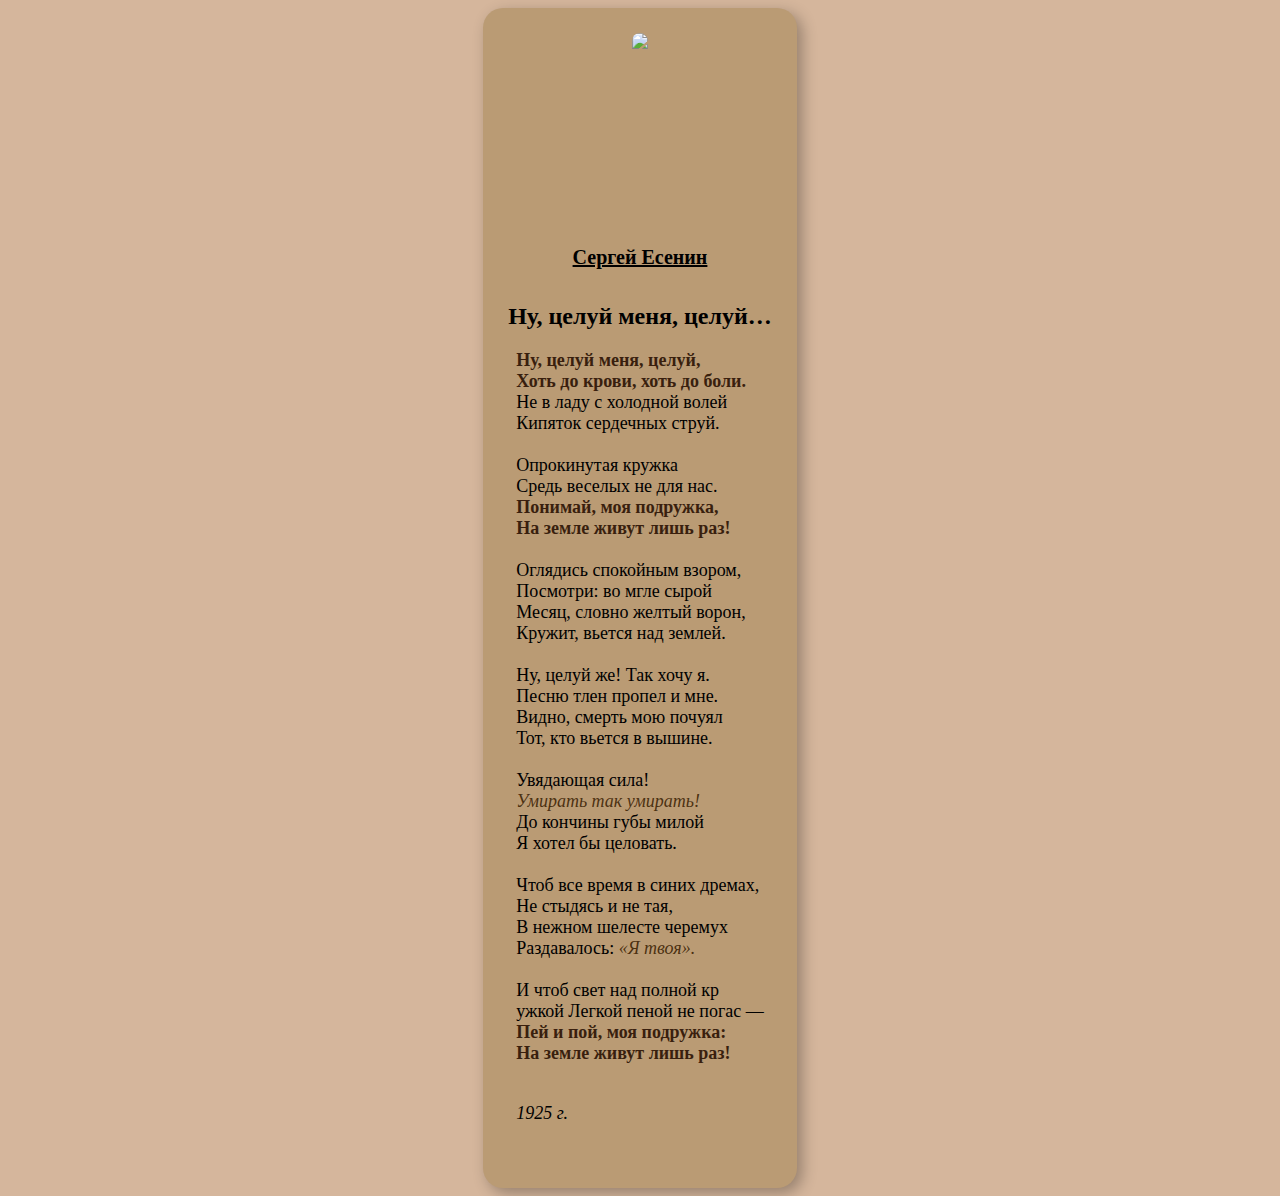
==== labs/lab2/task1/task1.html @ cb9670b4 "lab 2 task 1 Sergey Esenin" ====
<!DOCTYPE html>
<html lang="en">
<head>
	<meta charset="UTF-8">
	<meta http-equiv="X-UA-Compatible" content="IE=edge">
	<meta name="viewport" content="width=device-width, initial-scale=1.0">
	<title>Text</title>
	<link rel = "stylesheet" href = "style1.css">
</head>
<body>
	<div class = "container">
		<div class = "card">
		<img class = "image" src = "https://esenin-museum.ru/wp-content/uploads/2016/09/yesenin_color-677x470.jpg">
		<h1>Сергей Есенин</h1>
		<h2>Ну, целуй меня, целуй…</h2>
		<div class = "text">
			<strong>Ну, целуй меня, целуй, <br/>
			Хоть до крови, хоть до боли.</strong> <br/>
			Не в ладу с холодной волей<br/>
			Кипяток сердечных струй.<br/><br/>

			Опрокинутая кружка<br/>			
			Средь веселых не для нас.<br/>
			<strong>Понимай, моя подружка,<br/>
			На земле живут лишь раз!</strong><br/><br/>

			Оглядись спокойным взором,<br/>
			Посмотри: во мгле сырой<br/>
			Месяц, словно желтый ворон,<br/>
			Кружит, вьется над землей.<br/><br/>

			Ну, целуй же! Так хочу я.<br/>
			Песню тлен пропел и мне.<br/>
			Видно, смерть мою почуял<br/>
			Тот, кто вьется в вышине.<br/><br/>

			Увядающая сила!<br/>
			<em>Умирать так умирать!</em><br/>
			До кончины губы милой<br/>
			Я хотел бы целовать.<br/><br/>

			Чтоб все время в синих дремах,<br/>
			Не стыдясь и не тая,<br/>			
			В нежном шелесте черемух<br/>
			Раздавалось: <em>«Я твоя».</em><br/><br/>

			И чтоб свет над полной кр<br/>ужкой
			Легкой пеной не погас —<br/>
			<strong>Пей и пой, моя подружка:<br/>
			На земле живут лишь раз!</strong><br/><br/>

			<p class = "year">1925 г.</p><br/>
		</div>
		</div>
	</div>
</body>
</html>
---- labs/lab2/task1/style1.css ----
body
{
	background-color: rgb(213, 182, 156);
}
.container
{
	display: flex;
	flex-direction: column;
	align-items: center;
}
.card
{
	box-sizing: border-box;
	background-color: rgb(186, 155, 116);
	box-shadow: 5px 5px 15px rgba(0, 0, 0, 0.3);
	display: flex;
	flex-direction: column;
	align-items: center;
	padding: 25px;
	border-radius: 20px;
}
.image
{
	height: 200px;
	border-radius: 10px;
}
h1
{
	font-size: 20px;
	text-decoration: underline;
}
h2
{
	font-size: 24px;
}
.text
{
	font-size: 18px;
}
em
{
	color:rgba(69, 42, 11, 0.952)
}
strong
{
	color: rgb(57, 31, 14);
	width: 1px;
}
.year
{
	font-style: italic;
}
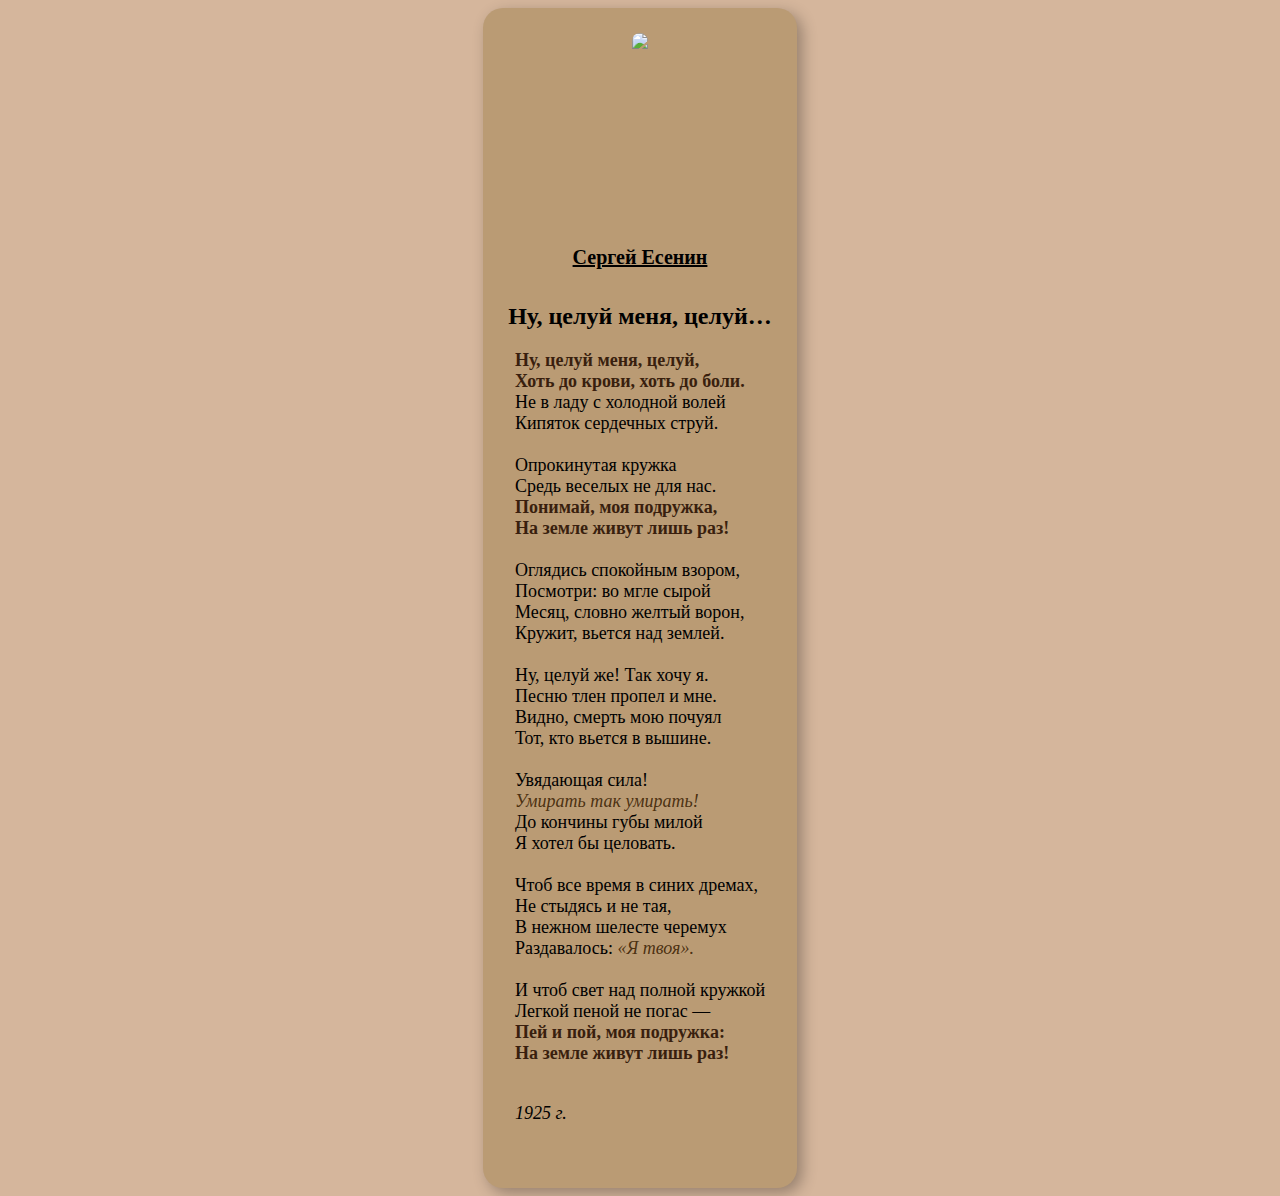
==== commit c66a573c: "bootstrap" ====
--- a/labs/lab2/task1/task1.html
+++ b/labs/lab2/task1/task1.html
@@ -44,7 +44,7 @@
 			В нежном шелесте черемух<br/>
 			Раздавалось: <em>«Я твоя».</em><br/><br/>
 
-			И чтоб свет над полной кр<br/>ужкой
+			И чтоб свет над полной кружкой<br/>
 			Легкой пеной не погас —<br/>
 			<strong>Пей и пой, моя подружка:<br/>
 			На земле живут лишь раз!</strong><br/><br/>
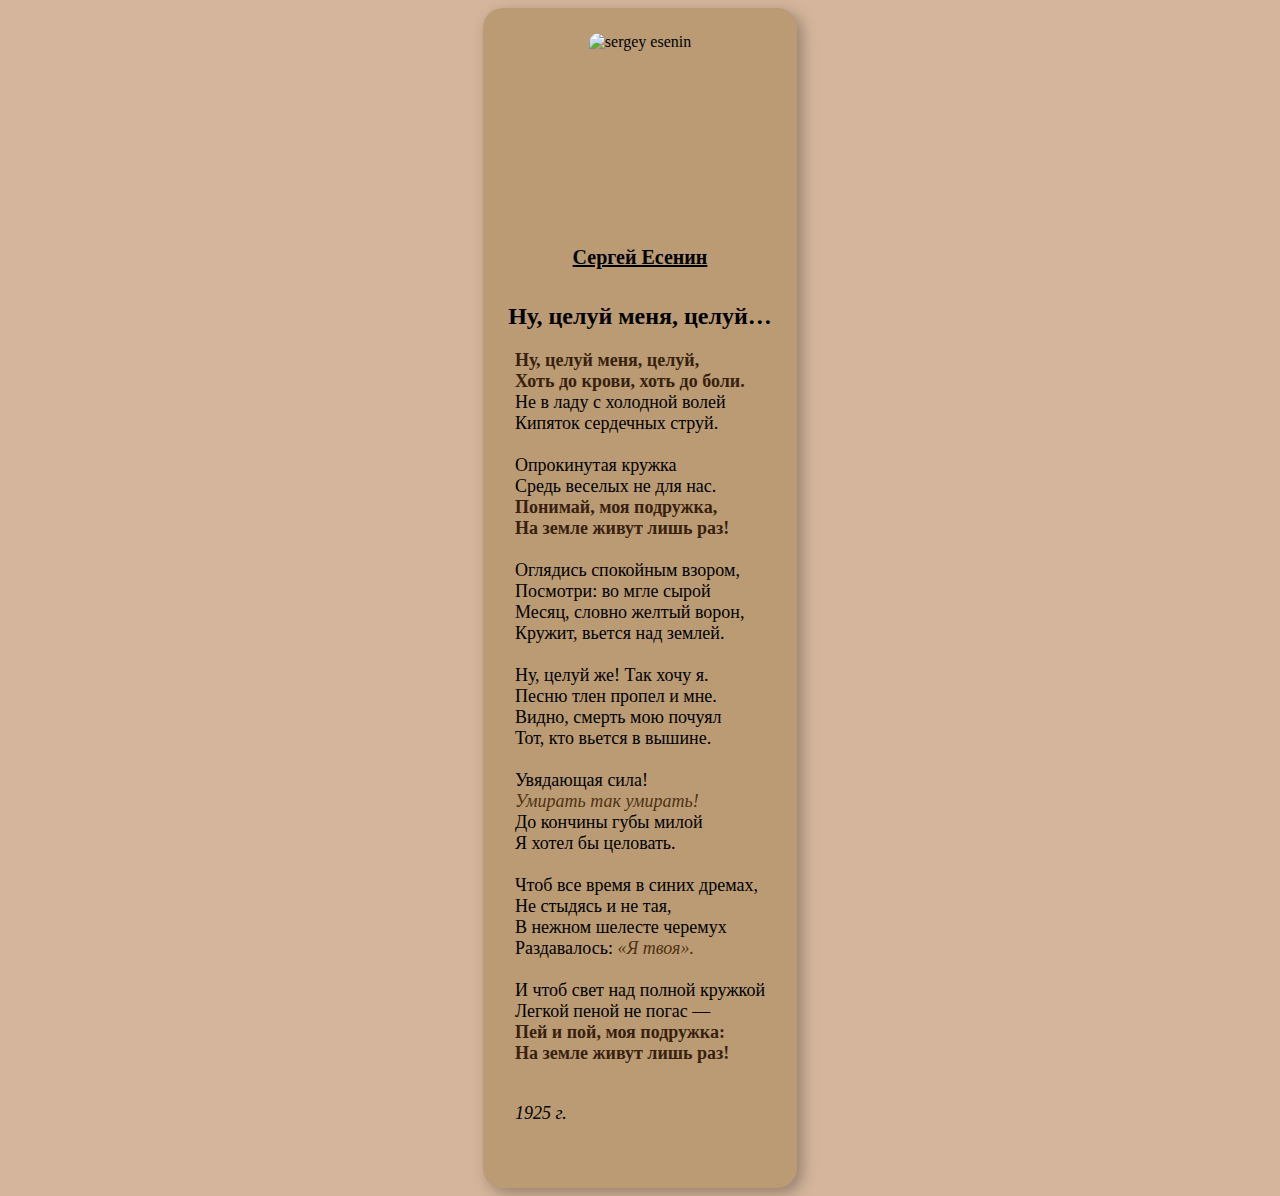
==== commit fa3f22ed: "task 3 completed, errors are corrected" ====
--- a/labs/lab2/task1/task1.html
+++ b/labs/lab2/task1/task1.html
@@ -10,7 +10,7 @@
 <body>
 	<div class = "container">
 		<div class = "card">
-		<img class = "image" src = "https://esenin-museum.ru/wp-content/uploads/2016/09/yesenin_color-677x470.jpg">
+		<img class = "image" src = "https://esenin-museum.ru/wp-content/uploads/2016/09/yesenin_color-677x470.jpg" alt = "sergey esenin">
 		<h1>Сергей Есенин</h1>
 		<h2>Ну, целуй меня, целуй…</h2>
 		<div class = "text">
